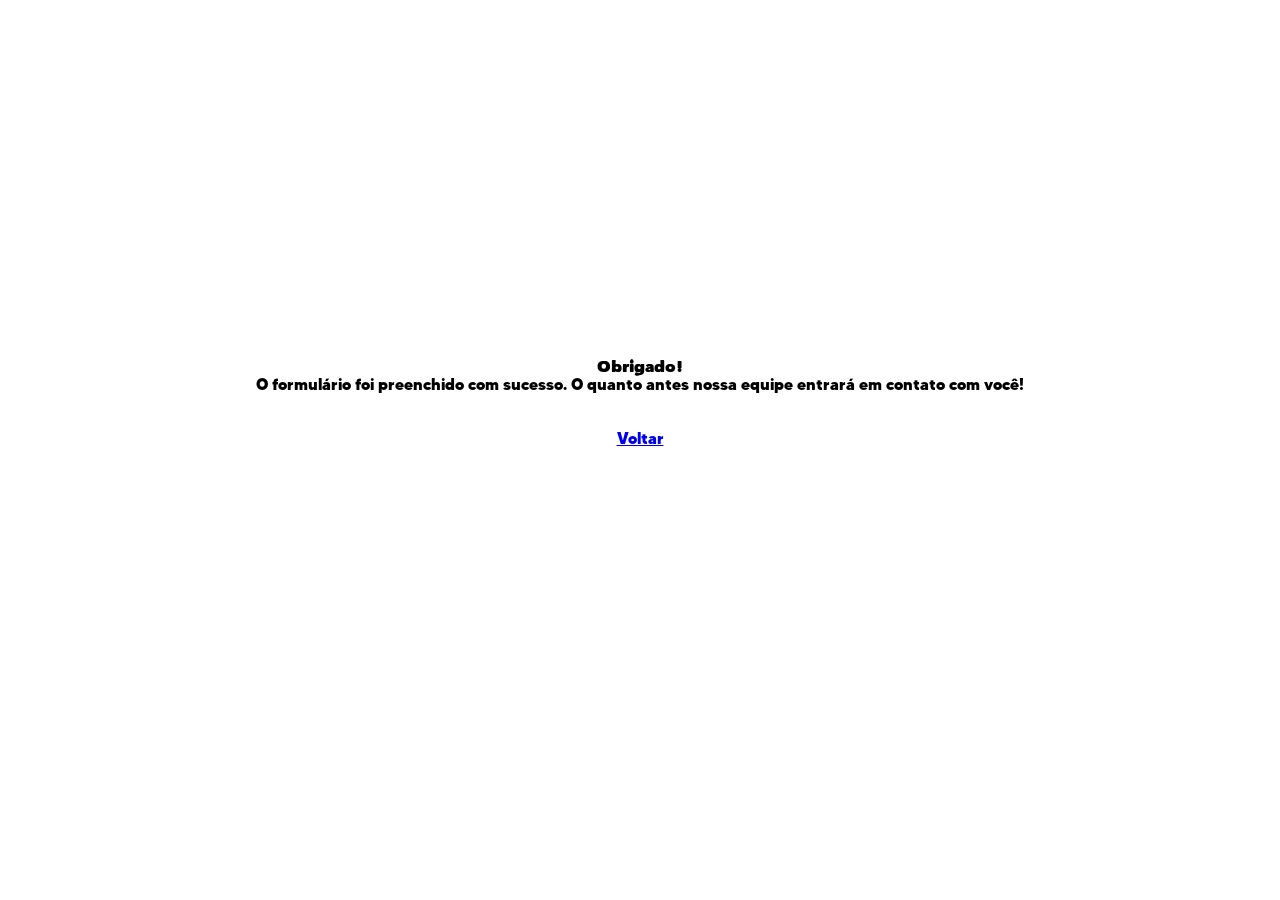
==== sucesso.html @ 7cffc9c3 "first commit" ====
<!DOCTYPE html>
<html lang="en">
  <head>
    <meta charset="UTF-8" />
    <meta http-equiv="X-UA-Compatible" content="IE=edge" />
    <meta name="viewport" content="width=device-width, initial-scale=1.0" />
    <link rel="stylesheet" href="style.css" />
    <link rel="stylesheet" href="sucesso.css" />

    <title>Formulário enviado com sucesso!</title>
  </head>
  <body onload="redirect()">
    <div class="wrapper section-center">
      <h6>Obrigado!</h6>
      <p>
        O formulário foi preenchido com sucesso. O quanto antes nossa equipe
        entrará em contato com você!
      </p>
      <a href="/" class="btn btn--full">Voltar</a>
    </div>

    <script src="sucesso.js"></script>

    <script>
      gtag("event", "conversion", {
        send_to: "AW-10794125427/DTqqCLaf0_0CEPOQhZso",
      })
    </script>
  </body>
</html>
---- style.css ----
/* Box sizing rules */
*,
*::before,
*::after {
  box-sizing: border-box;
  padding: 0;
  margin: 0;
}

@font-face {
  font-family: "MADE TOMMY Outline";
  font-style: normal;
  font-weight: 900;
  src: url("public/fonts/Black.otf") format("opentype");
  font-display: swap;
}
@font-face {
  font-family: "MADE TOMMY Outline";
  font-style: normal;
  font-weight: 100;
  src: url("public/fonts/ThinOutline.otf") format("opentype");
  font-display: swap;
}
@font-face {
  font-family: "MADE TOMMY";
  font-style: normal;
  font-weight: 100;
  src: url("public/fonts/Thin.otf") format("opentype");
  font-display: swap;
}
@font-face {
  font-family: "MADE TOMMY";
  font-style: normal;
  font-weight: 300;
  src: url("public/fonts/Light.otf") format("opentype");
  font-display: swap;
}
@font-face {
  font-family: "MADE TOMMY";
  font-style: normal;
  font-weight: normal;
  src: url("public/fonts/Regular.otf") format("opentype");
  font-display: swap;
}
@font-face {
  font-family: "MADE TOMMY";
  font-style: normal;
  font-weight: 500;
  src: url("public/fonts/Medium.otf") format("opentype");
  font-display: swap;
}
@font-face {
  font-family: "MADE TOMMY";
  font-style: normal;
  font-weight: bold;
  src: url("public/fonts/Bold.otf") format("opentype");
  font-display: swap;
}
@font-face {
  font-family: "MADE TOMMY";
  font-style: normal;
  font-weight: bold;
  src: url("public/fonts/ExtraBold.otf") format("opentype");
  font-display: swap;
}
@font-face {
  font-family: "MADE TOMMY";
  font-style: normal;
  font-weight: 900;
  src: url("public/fonts/Black.otf") format("opentype");
  font-display: swap;
}
@font-face {
  font-family: "MADE TOMMY Outline";
  font-style: normal;
  font-weight: 300;
  src: url("public/fonts/LightOutline.otf") format("opentype");
  font-display: swap;
}
@font-face {
  font-family: "MADE TOMMY Outline";
  font-style: normal;
  font-weight: normal;
  src: url("public/fonts/RegularOutline.otf") format("opentype");
  font-display: swap;
}
@font-face {
  font-family: "MADE TOMMY Outline";
  font-style: normal;
  font-weight: 500;
  src: url("public/fonts/MediumOutline.otf") format("opentype");
  font-display: swap;
}
@font-face {
  font-family: "MADE TOMMY Outline";
  font-style: normal;
  font-weight: bold;
  src: url("public/fonts/BoldOutline.otf") format("opentype");
  font-display: swap;
}
@font-face {
  font-family: "MADE TOMMY Outline";
  font-style: normal;
  font-weight: bold;
  src: url("public/fonts/ExtraBoldOutline.otf") format("opentype");
  font-display: swap;
}
@font-face {
  font-family: "Matiz";
  font-style: normal;
  font-weight: 900;
  src: url("public/fonts/Matiz.ttf") format("truetype");
  font-display: swap;
}
:root {
  --ff-body: "MADE TOMMY";
  --ff-title: "Matiz";
  --clr-accent: #7a1915;
  --clr-main: #ff992d;
  --clr-black: #252525;
  --clr-white: #fff;
  /* Constants for Base font size (fluid) */
  --fs-base: 16px;
  --fs-factor-min: 1.2;
  --fs-factor-max: 1.666;
  --sp-factor: 1rem;
  --lh-min: 1;
  --lh-max: 1.5;
  /* Derived font sizes (min) */
  --fs-400-min: var(--fs-base);
  --fs-500-min: calc(var(--fs-400-min) * var(--fs-factor-min));
  --fs-600-min: calc(var(--fs-500-min) * var(--fs-factor-min));
  --fs-700-min: calc(var(--fs-600-min) * var(--fs-factor-min));
  --fs-800-min: calc(var(--fs-700-min) * var(--fs-factor-min));
  --fs-900-min: calc(var(--fs-800-min) * var(--fs-factor-min));
  --fs-300-min: calc(var(--fs-400-min) / var(--fs-factor-min));
  --fs-200-min: calc(var(--fs-300-min) / var(--fs-factor-min));
  /* Derived font sizes (max) */
  --fs-400-max: var(--fs-base);
  --fs-500-max: calc(var(--fs-400-max) * var(--fs-factor-max));
  --fs-600-max: calc(var(--fs-500-max) * var(--fs-factor-max));
  --fs-700-max: calc(var(--fs-600-max) * var(--fs-factor-max));
  --fs-800-max: calc(var(--fs-700-max) * var(--fs-factor-max));
  --fs-900-max: calc(var(--fs-800-max) * var(--fs-factor-max));
  --fs-300-max: calc(var(--fs-400-max) / var(--fs-factor-max));
  --fs-200-max: calc(var(--fs-300-max) / var(--fs-factor-max));
  /* Derived font sizes (fluid) */
  --fs-200:
    clamp(
      var(--fs-200-min),
      var(--fs-200-min) + 4vw,
      var(--fs-200-max)
    );
  --fs-300:
    clamp(
      var(--fs-300-min),
      var(--fs-300-min) + 2vw,
      var(--fs-300-max)
    );
  --fs-400:
    clamp(
      var(--fs-400-min),
      var(--fs-400-min) + 0vw,
      var(--fs-400-max)
    );
  --fs-500:
    clamp(
      var(--fs-500-min),
      var(--fs-500-min) + 1vw,
      var(--fs-500-max)
    );
  --fs-600:
    clamp(
      var(--fs-600-min),
      var(--fs-600-min) + 1.5vw,
      var(--fs-600-max)
    );
  --fs-700:
    clamp(
      var(--fs-700-min),
      var(--fs-700-min) + 2vw,
      var(--fs-700-max)
    );
  --fs-800:
    clamp(
      var(--fs-800-min),
      var(--fs-800-min) + 3vw,
      var(--fs-800-max)
    );
  --fs-900:
    clamp(
      var(--fs-900-min),
      var(--fs-900-min) + 4vw,
      var(--fs-900-max)
    );
  /* Derived spacings */
  --sp-200: calc(var(--sp-factor) * 0.5);
  --sp-300: calc(var(--sp-factor) * 0.75);
  --sp-400: calc(var(--sp-factor) * 1);
  --sp-500: calc(var(--sp-factor) * 2);
  --sp-600: calc(var(--sp-factor) * 3);
  --sp-700: calc(var(--sp-factor) * 4);
  --sp-800: calc(var(--sp-factor) * 5);
  --sp-900: calc(var(--sp-factor) * 6);
}

/* Setting font sizes */
p,
form,
nav,
footer,
header {
  font-size: var(--fs-400);
  line-height: var(--lh-max);
}

* > * + p {
  margin-top: var(--sp-400);
}

h5 {
  font-size: var(--fs-500);
  line-height: var(--lh-max);
}

h4 {
  font-size: var(--fs-600);
  line-height: var(--lh-max);
}

h3 {
  font-size: var(--fs-700);
  line-height: var(--lh-min);
}

h2 {
  font-size: var(--fs-800);
  line-height: var(--lh-min);
}

h1 {
  font-size: var(--fs-900);
  line-height: var(--lh-min);
}

/* Remove default margin */
body,
h1,
h2,
h3,
h4,
p,
figure,
blockquote,
dl,
dd {
  margin: 0;
}

body {
  font-family: var(--ff-body);
  font-weight: bold;
}

h1,
h2,
h3,
h4,
h5,
h6 {
  font-family: var(--ff-title);
  line-height: 1;
}

p {
  line-height: 1.05;
}

section {
  position: relative;
  padding: 11vh 0;
}

section:nth-child(odd) {
  color: var(--clr-white);
  background: var(--clr-accent);
  background-image: url(./public/images/pattern-2.png);
  background-size: 200px;
}
section:nth-child(odd) h1,
section:nth-child(odd) h2 {
  color: var(--clr-main);
}

section:nth-child(even) {
  background: var(--clr-main);
}
section:nth-child(even) h2 {
  color: var(--clr-accent);
}

/* Remove list styles on ul, ol elements with a list role, which suggests default styling will be removed */
ul[role=list],
ol[role=list] {
  list-style: none;
}

/* Set core root defaults */
html:focus-within {
  scroll-behavior: smooth;
}

/* Set core body defaults */
body {
  min-height: 100vh;
  text-rendering: optimizeSpeed;
  line-height: 1.5;
}

/* A elements that don't have a class get default styles */
a:not([class]) {
  text-decoration-skip-ink: auto;
}

/* Make images easier to work with */
img,
picture {
  display: block;
  max-width: 100%;
}

/* Inherit fonts for inputs and buttons */
input,
button,
textarea,
select {
  font: inherit;
}

/* Remove all animations, transitions and smooth scroll for people that prefer not to see them */
@media (prefers-reduced-motion: reduce) {
  html:focus-within {
    scroll-behavior: auto;
  }

  *,
*::before,
*::after {
    transition-duration: 0.01ms !important;
    animation-duration: 0.01ms !important;
    animation-iteration-count: 1 !important;
    scroll-behavior: auto !important;
  }
}
.above-title {
  margin-bottom: 0.325rem;
  font-size: var(--fs-500);
}

.smile {
  display: inline-block;
  margin-left: 0.5rem;
  transform: rotateZ(90deg);
}

.section-center {
  width: 90%;
  max-width: 1400px;
  margin: 0 auto;
}

.center {
  display: flex;
  justify-content: center;
}

.underline-main {
  background-image: linear-gradient(120deg, #b36b1f 0%, #b36b1f 100%);
  background-repeat: no-repeat;
  background-position: 0 88%;
  background-size: 100% 0.6em;
  transition: background-size 0.125s ease-in;
}

.underline-accent {
  background-image: linear-gradient(120deg, var(--clr-accent) 0%, var(--clr-accent) 100%);
  background-repeat: no-repeat;
  background-position: 0 88%;
  background-size: 100% 68%;
  transition: background-size 0.125s ease-in;
}

.underline-main:hover,
.underline-accent:hover {
  background-size: 140% 98%;
}

.fw-500 {
  font-weight: 500;
}

.cards {
  display: grid;
  grid-template-columns: repeat(auto-fit, minmax(12rem, 1fr));
  gap: 4rem;
  justify-items: center;
}

.cards--numbers {
  grid-template-columns: repeat(auto-fit, minmax(14rem, 1fr));
  gap: 1rem;
}

.cards__card {
  display: grid;
  grid-template-rows: 7rem 1fr;
  gap: 1rem;
  align-content: flex-start;
  justify-items: center;
}
.cards__card .title {
  margin-bottom: 0.325rem;
  font-size: var(--fs-700);
  font-weight: 800;
}
.cards__card img {
  align-self: flex-end;
  justify-self: flex-start;
  max-width: 300px;
}
.cards__card .cards__card__text {
  font-weight: 500;
}
.cards__card .text {
  font-size: clamp(1.3125rem, 1.1797rem + 0.625vw, 1.625rem);
}
.cards__card .text span {
  font-size: 1rem;
}

.splide__list.splide__list {
  cursor: grab;
  border-radius: 1rem;
}

.splide__list:active {
  cursor: grabbing;
}

.splide__arrow.splide__arrow {
  background-color: var(--clr-main);
}

.splide__pagination__page.splide__pagination__page {
  background-color: var(--clr-accent);
}

.splide__pagination__page.is-active.splide__pagination__page.is-active {
  background-color: var(--clr-main);
}

@media screen and (min-width: 48rem) {
  .cards {
    grid-template-rows: 1fr 1fr;
    grid-template-columns: 1fr 1fr;
  }
}
.section-hero {
  display: grid;
  place-content: center;
  min-height: 90vh;
  text-align: center;
}
.section-hero img {
  max-width: 150px;
  margin: 0 auto;
  margin-bottom: 1rem;
}
.section-hero .above-title {
  margin-bottom: 0.65rem;
  font-size: var(--fs-600);
}
.section-hero .below-title {
  font-size: var(--fs-500);
}
.section-hero h1 {
  margin-left: -0.35vw;
}

.section-warning {
  min-height: 40vh;
}
.section-warning .above-title {
  margin: 0;
}
.section-warning h2 span {
  color: var(--clr-white);
}
.section-warning .text {
  margin-top: 0.75rem;
  font-size: var(--fs-500);
}
.section-warning .text span {
  color: #621411;
}
.section-warning .text--sublime {
  margin-top: 0.5rem;
  font-size: var(--fs-400);
  font-style: italic;
  font-weight: 500;
}
.section-warning .center {
  margin-top: 2.6rem;
}
.section-warning .underline-accent {
  display: inline-block;
  margin: 0 auto;
  font-size: var(--fs-500);
  color: var(--clr-white);
}

.section-numbers {
  min-height: 90vh;
}
.section-numbers h2 {
  max-width: 13ch;
  margin-bottom: 2.6rem;
}

.section-franchises .above-title {
  margin: 0;
}
.section-franchises .below-title {
  margin-bottom: 5.2rem;
  font-style: italic;
  font-weight: 500;
}
.section-franchises .splide {
  margin-bottom: 5.2rem;
}
.section-franchises .splide__slide {
  padding: 0 5%;
}
.section-franchises .splide__arrow.splide__arrow {
  top: 103%;
  background-color: var(--clr-accent);
  opacity: 100%;
  transition: opacity 150ms ease-in;
}
.section-franchises .splide__arrow.splide__arrow svg {
  fill: var(--clr-white);
}
.section-franchises .splide__arrow.splide__arrow:active {
  opacity: 60%;
}
.section-franchises .splide__pagination.splide__pagination {
  bottom: -1.6rem;
}
.section-franchises .splide__pagination__page.splide__pagination__page {
  background-color: var(--clr-accent);
}
.section-franchises .splide__pagination__page.is-active.splide__pagination__page.is-active {
  background-color: var(--clr-white);
}
.section-franchises .slide__title {
  margin-bottom: 1.3rem;
  font-size: var(--fs-700);
  color: var(--clr-white);
  text-align: center;
}
.section-franchises .item-list {
  display: flex;
  flex-direction: column;
}
.section-franchises .item-list li {
  position: relative;
  font-size: var(--fs-500);
  list-style: none;
}

.section-gallery {
  display: grid;
  place-content: center;
}
.section-gallery .above-title {
  margin: 0;
}
.section-gallery h2 {
  margin-bottom: 1.3rem;
}

.section-videos .below-title {
  font-style: italic;
  font-weight: 500;
}
.section-videos .flex {
  display: flex;
  flex-direction: column;
  gap: 1.3rem;
}
.section-videos .container {
  width: 100%;
  margin-top: 2.6rem;
}
.section-videos .video {
  width: 100%;
  border: 0.25rem solid var(--clr-white);
}
.section-videos .title {
  margin-top: 0.325rem;
  font-size: var(--fs-500);
  color: var(--clr-accent);
  text-align: center;
}

@media screen and (min-width: 48rem) {
  .section-franchises .item-list {
    flex-direction: row;
    gap: 1.3rem;
    justify-content: center;
  }
  .section-franchises .item-list li + li {
    margin-top: 0.65rem;
  }
  .section-franchises .item-list__item-wrapper {
    display: grid;
    grid-template-rows: repeat(4, 1fr);
  }
}
@media screen and (min-width: 56.25rem) {
  .section-videos .flex {
    flex-direction: row;
  }
  .section-videos .container {
    width: 50%;
  }
}
@media screen and (min-width: 75rem) {
  .section-franchises .item-list li::before {
    display: inline-block;
    width: 1em;
    height: 1em;
    content: "";
    background-image: url(./public/images/coxa.png);
    background-repeat: no-repeat;
    background-size: contain;
  }
  .section-franchises .splide__arrow.splide__arrow {
    top: 50%;
  }
}

/*# sourceMappingURL=style.css.map */
---- sucesso.css ----
.wrapper {
  display: flex;
  flex-direction: column;
  align-items: center;
  justify-content: center;
  height: 90vh;
}

.wrapper h6 {
  margin-bottom: 0.125em;
  font-size: var(--fs-xlg);
}

.wrapper p {
  margin-bottom: 2em;
}

.wrapper .btn {
  max-width: 10.5rem;
  padding: 0.1em 0.2em;
  font-size: 1rem;
  text-align: center;
}
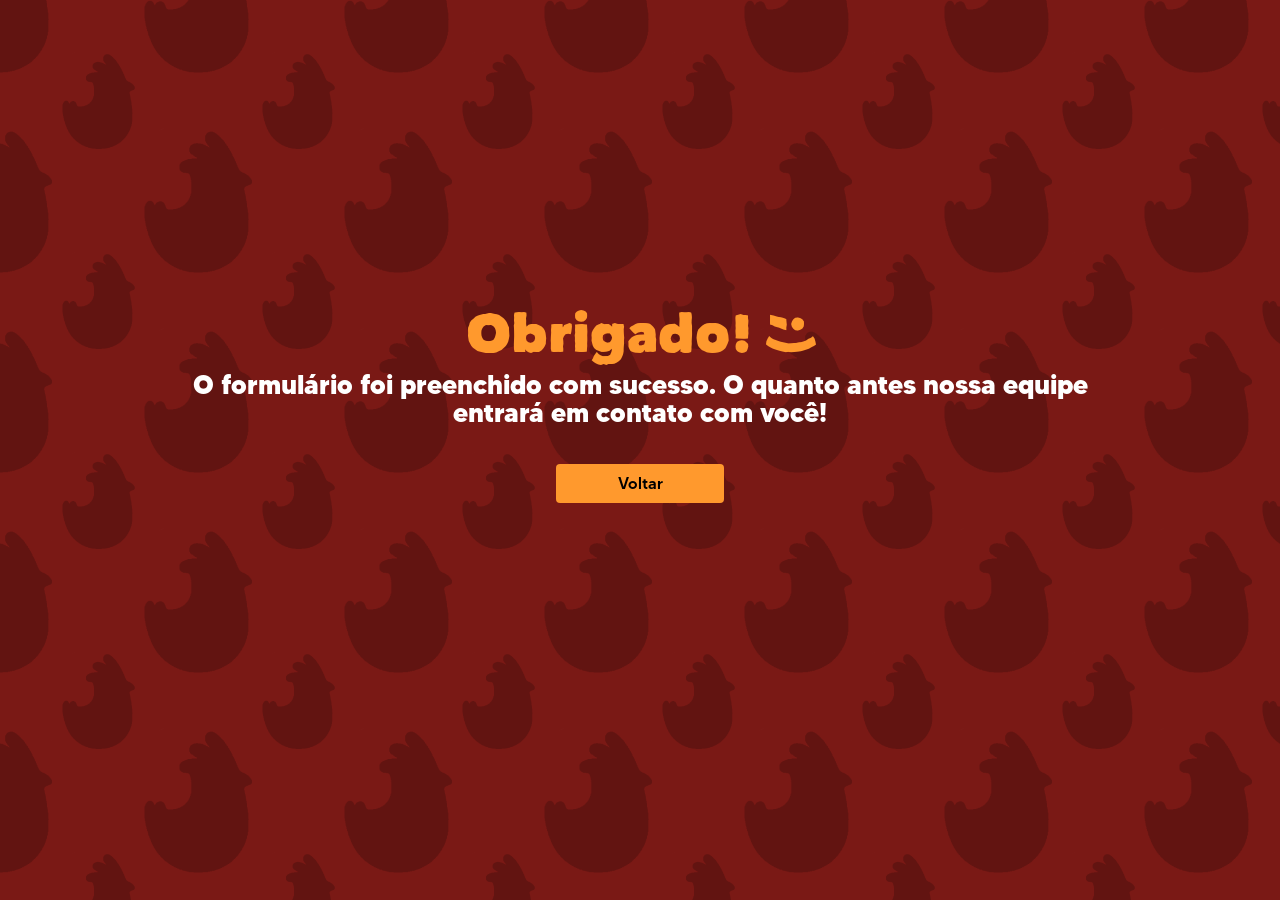
==== commit d5dfd471: "copy; removed script src; other minor changes" ====
--- a/sucesso.html
+++ b/sucesso.html
@@ -9,22 +9,19 @@
 
     <title>Formulário enviado com sucesso!</title>
   </head>
-  <body onload="redirect()">
+  <body>
     <div class="wrapper section-center">
-      <h6>Obrigado!</h6>
+      <h6>Obrigado! <span class="smile">;)</span></h6>
       <p>
-        O formulário foi preenchido com sucesso. O quanto antes nossa equipe
-        entrará em contato com você!
+        O formulário foi preenchido com sucesso. O quanto antes nossa equipe entrará
+        em contato com você!
       </p>
       <a href="/" class="btn btn--full">Voltar</a>
     </div>
-
-    <script src="sucesso.js"></script>
-
     <script>
-      gtag("event", "conversion", {
-        send_to: "AW-10794125427/DTqqCLaf0_0CEPOQhZso",
-      })
+      // gtag("event", "conversion", {
+      //   send_to: "AW-10794125427/DTqqCLaf0_0CEPOQhZso",
+      // })
     </script>
   </body>
 </html>
--- a/style.css
+++ b/style.css
@@ -8,20 +8,6 @@
 }
 
 @font-face {
-  font-family: "MADE TOMMY Outline";
-  font-style: normal;
-  font-weight: 900;
-  src: url("public/fonts/Black.otf") format("opentype");
-  font-display: swap;
-}
-@font-face {
-  font-family: "MADE TOMMY Outline";
-  font-style: normal;
-  font-weight: 100;
-  src: url("public/fonts/ThinOutline.otf") format("opentype");
-  font-display: swap;
-}
-@font-face {
   font-family: "MADE TOMMY";
   font-style: normal;
   font-weight: 100;
@@ -68,41 +54,6 @@
   font-style: normal;
   font-weight: 900;
   src: url("public/fonts/Black.otf") format("opentype");
-  font-display: swap;
-}
-@font-face {
-  font-family: "MADE TOMMY Outline";
-  font-style: normal;
-  font-weight: 300;
-  src: url("public/fonts/LightOutline.otf") format("opentype");
-  font-display: swap;
-}
-@font-face {
-  font-family: "MADE TOMMY Outline";
-  font-style: normal;
-  font-weight: normal;
-  src: url("public/fonts/RegularOutline.otf") format("opentype");
-  font-display: swap;
-}
-@font-face {
-  font-family: "MADE TOMMY Outline";
-  font-style: normal;
-  font-weight: 500;
-  src: url("public/fonts/MediumOutline.otf") format("opentype");
-  font-display: swap;
-}
-@font-face {
-  font-family: "MADE TOMMY Outline";
-  font-style: normal;
-  font-weight: bold;
-  src: url("public/fonts/BoldOutline.otf") format("opentype");
-  font-display: swap;
-}
-@font-face {
-  font-family: "MADE TOMMY Outline";
-  font-style: normal;
-  font-weight: bold;
-  src: url("public/fonts/ExtraBoldOutline.otf") format("opentype");
   font-display: swap;
 }
 @font-face {
@@ -119,6 +70,9 @@
   --clr-main: #ff992d;
   --clr-black: #252525;
   --clr-white: #fff;
+  --select-border: rgb(170, 170, 170);
+  --select-focus: var(--clr-main);
+  --select-arrow: var(--select-border);
   /* Constants for Base font size (fluid) */
   --fs-base: 16px;
   --fs-factor-min: 1.2;
@@ -145,54 +99,14 @@
   --fs-300-max: calc(var(--fs-400-max) / var(--fs-factor-max));
   --fs-200-max: calc(var(--fs-300-max) / var(--fs-factor-max));
   /* Derived font sizes (fluid) */
-  --fs-200:
-    clamp(
-      var(--fs-200-min),
-      var(--fs-200-min) + 4vw,
-      var(--fs-200-max)
-    );
-  --fs-300:
-    clamp(
-      var(--fs-300-min),
-      var(--fs-300-min) + 2vw,
-      var(--fs-300-max)
-    );
-  --fs-400:
-    clamp(
-      var(--fs-400-min),
-      var(--fs-400-min) + 0vw,
-      var(--fs-400-max)
-    );
-  --fs-500:
-    clamp(
-      var(--fs-500-min),
-      var(--fs-500-min) + 1vw,
-      var(--fs-500-max)
-    );
-  --fs-600:
-    clamp(
-      var(--fs-600-min),
-      var(--fs-600-min) + 1.5vw,
-      var(--fs-600-max)
-    );
-  --fs-700:
-    clamp(
-      var(--fs-700-min),
-      var(--fs-700-min) + 2vw,
-      var(--fs-700-max)
-    );
-  --fs-800:
-    clamp(
-      var(--fs-800-min),
-      var(--fs-800-min) + 3vw,
-      var(--fs-800-max)
-    );
-  --fs-900:
-    clamp(
-      var(--fs-900-min),
-      var(--fs-900-min) + 4vw,
-      var(--fs-900-max)
-    );
+  --fs-200: clamp(var(--fs-200-min), var(--fs-200-min) + 4vw, var(--fs-200-max));
+  --fs-300: clamp(var(--fs-300-min), var(--fs-300-min) + 2vw, var(--fs-300-max));
+  --fs-400: clamp(var(--fs-400-min), var(--fs-400-min) + 0vw, var(--fs-400-max));
+  --fs-500: clamp(var(--fs-500-min), var(--fs-500-min) + 1vw, var(--fs-500-max));
+  --fs-600: clamp(var(--fs-600-min), var(--fs-600-min) + 1.5vw, var(--fs-600-max));
+  --fs-700: clamp(var(--fs-700-min), var(--fs-700-min) + 2vw, var(--fs-700-max));
+  --fs-800: clamp(var(--fs-800-min), var(--fs-800-min) + 3vw, var(--fs-800-max));
+  --fs-900: clamp(var(--fs-900-min), var(--fs-900-min) + 4vw, var(--fs-900-max));
   /* Derived spacings */
   --sp-200: calc(var(--sp-factor) * 0.5);
   --sp-300: calc(var(--sp-factor) * 0.75);
@@ -300,8 +214,8 @@
 }
 
 /* Remove list styles on ul, ol elements with a list role, which suggests default styling will be removed */
-ul[role=list],
-ol[role=list] {
+ul[role="list"],
+ol[role="list"] {
   list-style: none;
 }
 
@@ -319,6 +233,7 @@
 
 /* A elements that don't have a class get default styles */
 a:not([class]) {
+  -webkit-text-decoration-skip: ink;
   text-decoration-skip-ink: auto;
 }
 
@@ -344,10 +259,12 @@
   }
 
   *,
-*::before,
-*::after {
+  *::before,
+  *::after {
     transition-duration: 0.01ms !important;
+    -webkit-animation-duration: 0.01ms !important;
     animation-duration: 0.01ms !important;
+    -webkit-animation-iteration-count: 1 !important;
     animation-iteration-count: 1 !important;
     scroll-behavior: auto !important;
   }
@@ -383,7 +300,11 @@
 }
 
 .underline-accent {
-  background-image: linear-gradient(120deg, var(--clr-accent) 0%, var(--clr-accent) 100%);
+  background-image: linear-gradient(
+    120deg,
+    var(--clr-accent) 0%,
+    var(--clr-accent) 100%
+  );
   background-repeat: no-repeat;
   background-position: 0 88%;
   background-size: 100% 68%;
@@ -399,9 +320,115 @@
   font-weight: 500;
 }
 
+.btn {
+  display: flex;
+  gap: 0.5em;
+  align-items: center;
+  justify-content: center;
+  width: 100%;
+  max-width: 25rem;
+  padding: 0.325em 0.6em;
+  padding: clamp(0.15625rem, 0.0953rem + 0.3049vw, 0.3125rem)
+    clamp(0.3rem, 0.1829rem + 0.5854vw, 0.6rem);
+  padding: 0.05em 0.1em;
+  font-family: var(--ff-body);
+  font-size: 1.25rem;
+  font-size: clamp(1.25rem, 1.1524rem + 0.4878vw, 1.5rem);
+  font-weight: 500;
+  color: #000;
+  text-decoration: none;
+  cursor: pointer;
+  background: var(--clr-main);
+  border: 0.375rem solid transparent;
+  border-radius: 0.25em;
+  /* box-shadow: rgba(50, 50, 93, 0.25) 0px 0.375em 0.75em -0.125em,
+    rgba(0, 0, 0, 0.3) 0px 0.1875em 0.4375em -0.1875em; */
+  transition: opacity 250ms ease-in;
+  -webkit-animation: pulse-yellow 1.5s infinite;
+  animation: pulse-yellow 1.5s infinite;
+}
+
+.btn--red {
+  background: var(--clr-accent);
+  color: var(--clr-white);
+  -webkit-animation: pulse-red 1.5s infinite;
+  animation: pulse-red 1.5s infinite;
+}
+
+@-webkit-keyframes pulse-yellow {
+  0% {
+    box-shadow: 0 0 0 0 rgba(255, 156, 0, 0.7);
+    transform: scale(0.99);
+  }
+  70% {
+    box-shadow: 0 0 0 0.625em rgba(255, 156, 0, 0);
+    transform: scale(1);
+  }
+  100% {
+    box-shadow: 0 0 0 0.625em rgba(255, 156, 0, 0);
+    transform: scale(0.99);
+  }
+}
+
+@keyframes pulse-yellow {
+  0% {
+    box-shadow: 0 0 0 0 rgba(255, 156, 0, 0.7);
+    transform: scale(0.99);
+  }
+  70% {
+    box-shadow: 0 0 0 0.625em rgba(255, 156, 0, 0);
+    transform: scale(1);
+  }
+  100% {
+    box-shadow: 0 0 0 0.625em rgba(255, 156, 0, 0);
+    transform: scale(0.99);
+  }
+}
+@-webkit-keyframes pulse-red {
+  0% {
+    box-shadow: 0 0 0 0 rgba(122, 25, 21, 0.7);
+    transform: scale(0.99);
+  }
+  70% {
+    box-shadow: 0 0 0 0.625em rgba(122, 25, 21, 0);
+    transform: scale(1);
+  }
+  100% {
+    box-shadow: 0 0 0 0.625em rgba(122, 25, 21, 0);
+    transform: scale(0.99);
+  }
+}
+@keyframes pulse-red {
+  0% {
+    box-shadow: 0 0 0 0 rgba(122, 25, 21, 0.7);
+    transform: scale(0.99);
+  }
+  70% {
+    box-shadow: 0 0 0 0.625em rgba(122, 25, 21, 0);
+    transform: scale(1);
+  }
+  100% {
+    box-shadow: 0 0 0 0.625em rgba(122, 25, 21, 0);
+    transform: scale(0.99);
+  }
+}
+.btn:hover {
+  opacity: 0.8;
+}
+
+.btn:focus-visible {
+  border: 0.375rem solid var(--clr-black);
+  outline: none;
+  transform: scale(1.025);
+}
+
+.btn--cta {
+  margin: 0 auto;
+  margin-top: 5.2rem;
+}
+
 .cards {
   display: grid;
-  grid-template-columns: repeat(auto-fit, minmax(12rem, 1fr));
   gap: 4rem;
   justify-items: center;
 }
@@ -419,7 +446,7 @@
   justify-items: center;
 }
 .cards__card .title {
-  margin-bottom: 0.325rem;
+  margin-bottom: 1.2rem;
   font-size: var(--fs-700);
   font-weight: 800;
 }
@@ -439,11 +466,13 @@
 }
 
 .splide__list.splide__list {
+  cursor: -webkit-grab;
   cursor: grab;
   border-radius: 1rem;
 }
 
 .splide__list:active {
+  cursor: -webkit-grabbing;
   cursor: grabbing;
 }
 
@@ -465,6 +494,223 @@
     grid-template-columns: 1fr 1fr;
   }
 }
+.exit-form__trigger {
+  position: fixed;
+  top: 0;
+  left: 0;
+  z-index: 2000;
+  width: 100%;
+  height: 2vh;
+  background: transparent;
+}
+
+.exit-form__trigger-activator {
+  position: fixed;
+  top: 2vh;
+  left: 0;
+  z-index: 2000;
+  width: 100%;
+  height: 3vh;
+}
+
+.modal {
+  /* background */
+  position: fixed;
+  /* Stay in place */
+  top: 0;
+  left: 0;
+  z-index: 1000;
+  /* Sit on top */
+  display: flex;
+  align-items: center;
+  justify-content: center;
+  width: 100%;
+  height: 100%;
+  background-color: black;
+  /* Fallback color */
+  background-color: rgba(0, 0, 0, 0.9);
+  /* Black w/ opacity */
+}
+
+.modal__image-wrapper {
+  display: none;
+  width: 50%;
+  height: 90%;
+}
+
+.modal__image-wrapper img {
+  -o-object-fit: cover;
+  object-fit: cover;
+  height: 100%;
+  border-top-left-radius: 0.5em;
+  border-bottom-left-radius: 0.5em;
+}
+
+.form {
+  position: relative;
+  z-index: 1000;
+  display: flex;
+  align-items: center;
+  height: 90%;
+}
+
+.form .wrapper {
+  position: relative;
+  width: 90%;
+  max-width: 31.25rem;
+  height: 100%;
+  padding: 2.25rem;
+  margin: 0 auto;
+  overflow-y: auto;
+  background-color: var(--clr-white);
+  border-radius: 0.5em;
+  box-shadow: rgba(0, 0, 0, 0.35) 0px 0.3125em 0.9375em;
+}
+
+.btn--close {
+  position: absolute;
+  top: 0.5em;
+  right: 0.5em;
+  max-width: 2rem;
+  padding: 0;
+  font-size: var(--fs-400);
+  color: var(--clr-black);
+  box-shadow: rgba(0, 0, 0, 0.1) 0px 0.25em 0.375em -0.0625em,
+    rgba(0, 0, 0, 0.06) 0px 0.125rem 0.25em -0.0625em;
+  -webkit-animation: none;
+  animation: none;
+}
+
+.form h6 {
+  margin-bottom: 0.5em;
+  font-size: var(--fs-600);
+  font-family: var(--ff-body);
+  text-align: left;
+}
+
+.form p {
+  font-weight: 500;
+  line-height: 1.3;
+  margin-bottom: 1.5em;
+}
+
+/* Style the input fields */
+.form input {
+  width: 100%;
+  padding: 0.625rem;
+  font-family: var(--ff-body);
+  font-size: 1.0625rem;
+  font-weight: 500;
+  border: 0.0625rem solid #323232;
+  border-radius: 0.25rem;
+}
+
+.form__field-wrapper {
+  margin-top: 1em;
+}
+
+.form select {
+  width: 100%;
+  padding: 0 1em 0 0;
+  margin: 0;
+  font-family: inherit;
+  font-size: inherit;
+  font-weight: 500;
+  line-height: inherit;
+  cursor: inherit;
+  /* Additional resets for further consistency */
+  background-color: transparent;
+  border: none;
+  outline: none;
+  /* A reset of styles, including removing the default dropdown arrow */
+  -webkit-appearance: none;
+  -moz-appearance: none;
+  appearance: none;
+}
+
+.form__select-wrapper {
+  display: grid;
+  grid-template-areas: "select";
+  align-items: center;
+  width: 100%;
+  padding: 0.625em;
+  font-size: 1.25rem;
+  line-height: 1.1;
+  cursor: pointer;
+  background-color: #fff;
+  background-image: linear-gradient(to top, #f9f9f9, #fff 33%);
+  border: 0.0625em solid var(--select-border);
+  border-radius: 0.25em;
+}
+
+.form__select-wrapper:focus-within {
+  border: 0.0625em solid var(--select-focus);
+}
+
+.form__select-wrapper::after {
+  justify-self: end;
+  width: 0.8em;
+  height: 0.5em;
+  -webkit-clip-path: polygon(100% 0%, 0 0%, 50% 100%);
+  clip-path: polygon(100% 0%, 0 0%, 50% 100%);
+  content: "";
+  background-color: var(--select-arrow);
+}
+
+select,
+.form__select-wrapper::after {
+  grid-area: select;
+}
+
+.form .btn--submit {
+  max-width: 100%;
+  margin-top: 1em;
+  font-size: var(--fs-400);
+  padding: 1em 2em;
+}
+
+@media screen and (min-width: 56.25rem) {
+  .modal__image-wrapper {
+    display: block;
+  }
+
+  .form .wrapper {
+    margin: 0;
+    border-radius: 0;
+    border-top-right-radius: 0.5em;
+    border-bottom-right-radius: 0.5em;
+  }
+}
+.form--exit {
+  color: #fff;
+}
+
+.form--exit .wrapper {
+  background-color: #d21b1b;
+}
+
+.form--exit h6 {
+  font-weight: 800;
+  color: var(--clr-white);
+  text-align: center;
+  text-transform: uppercase;
+}
+
+.form--exit p {
+  text-align: center;
+}
+
+.form--exit input {
+  color: var(--clr-black);
+  background-color: var(--clr-white);
+}
+
+.form--exit .btn {
+  color: var(--clr-white);
+  background-color: #5e1717;
+  border: 0;
+}
+
 .section-hero {
   display: grid;
   place-content: center;
@@ -535,9 +781,6 @@
   font-style: italic;
   font-weight: 500;
 }
-.section-franchises .splide {
-  margin-bottom: 5.2rem;
-}
 .section-franchises .splide__slide {
   padding: 0 5%;
 }
@@ -559,7 +802,8 @@
 .section-franchises .splide__pagination__page.splide__pagination__page {
   background-color: var(--clr-accent);
 }
-.section-franchises .splide__pagination__page.is-active.splide__pagination__page.is-active {
+.section-franchises
+  .splide__pagination__page.is-active.splide__pagination__page.is-active {
   background-color: var(--clr-white);
 }
 .section-franchises .slide__title {
@@ -611,6 +855,16 @@
   font-size: var(--fs-500);
   color: var(--clr-accent);
   text-align: center;
+}
+
+footer {
+  padding: 2.75vh 0;
+  text-align: center;
+  background-color: var(--clr-accent);
+}
+footer p {
+  font-size: var(--fs-400);
+  color: var(--clr-white);
 }
 
 @media screen and (min-width: 48rem) {
@@ -649,5 +903,6 @@
     top: 50%;
   }
 }
-
-/*# sourceMappingURL=style.css.map */
+.is-hidden {
+  display: none;
+}
--- a/sucesso.css
+++ b/sucesso.css
@@ -1,3 +1,14 @@
+body {
+  color: var(--clr-white);
+  background: var(--clr-accent);
+  background-image: url(./public/images/pattern-2.png);
+  background-size: 200px;
+
+  h6 {
+    color: var(--clr-main);
+  }
+}
+
 .wrapper {
   display: flex;
   flex-direction: column;
@@ -7,12 +18,15 @@
 }
 
 .wrapper h6 {
-  margin-bottom: 0.125em;
-  font-size: var(--fs-xlg);
+  margin-bottom: 0.65rem;
+  font-size: var(--fs-700);
 }
 
 .wrapper p {
-  margin-bottom: 2em;
+  max-width: 50ch;
+  margin-bottom: 2.3rem;
+  font-size: var(--fs-500);
+  text-align: center;
 }
 
 .wrapper .btn {
